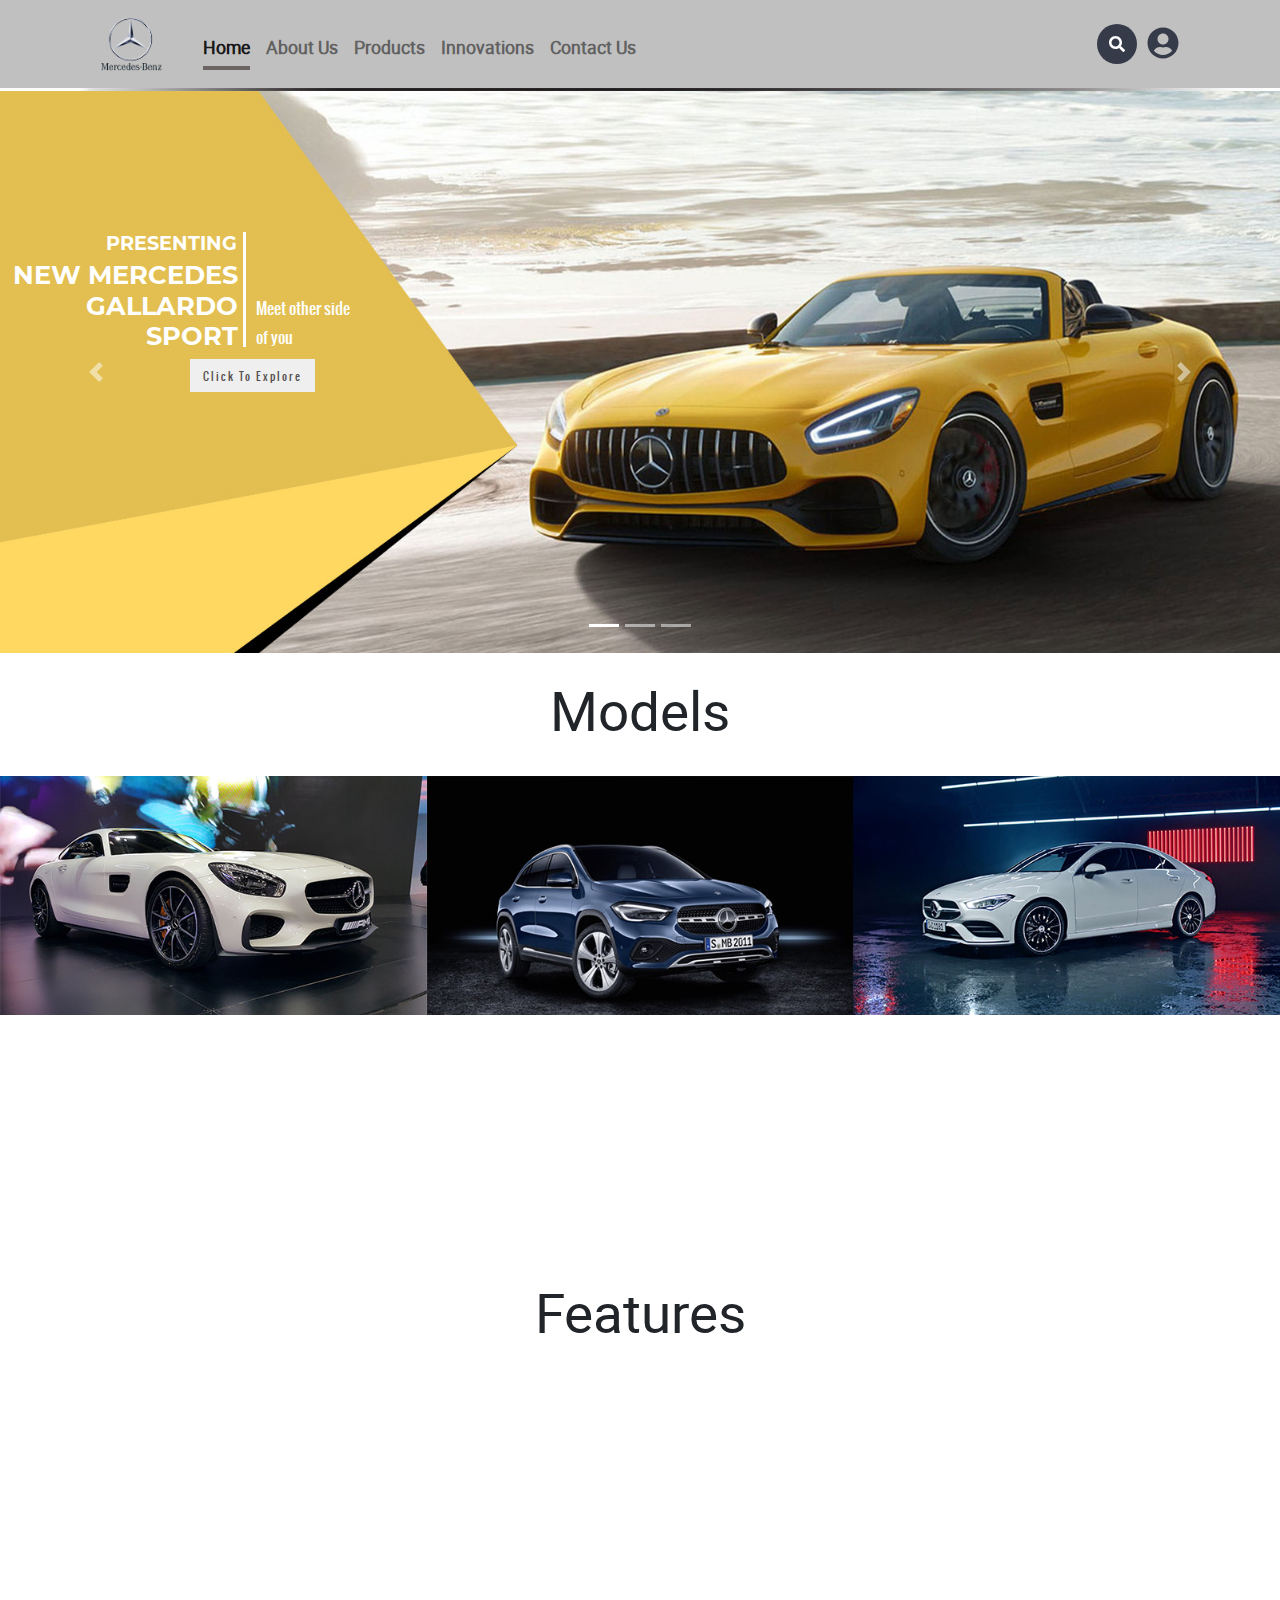
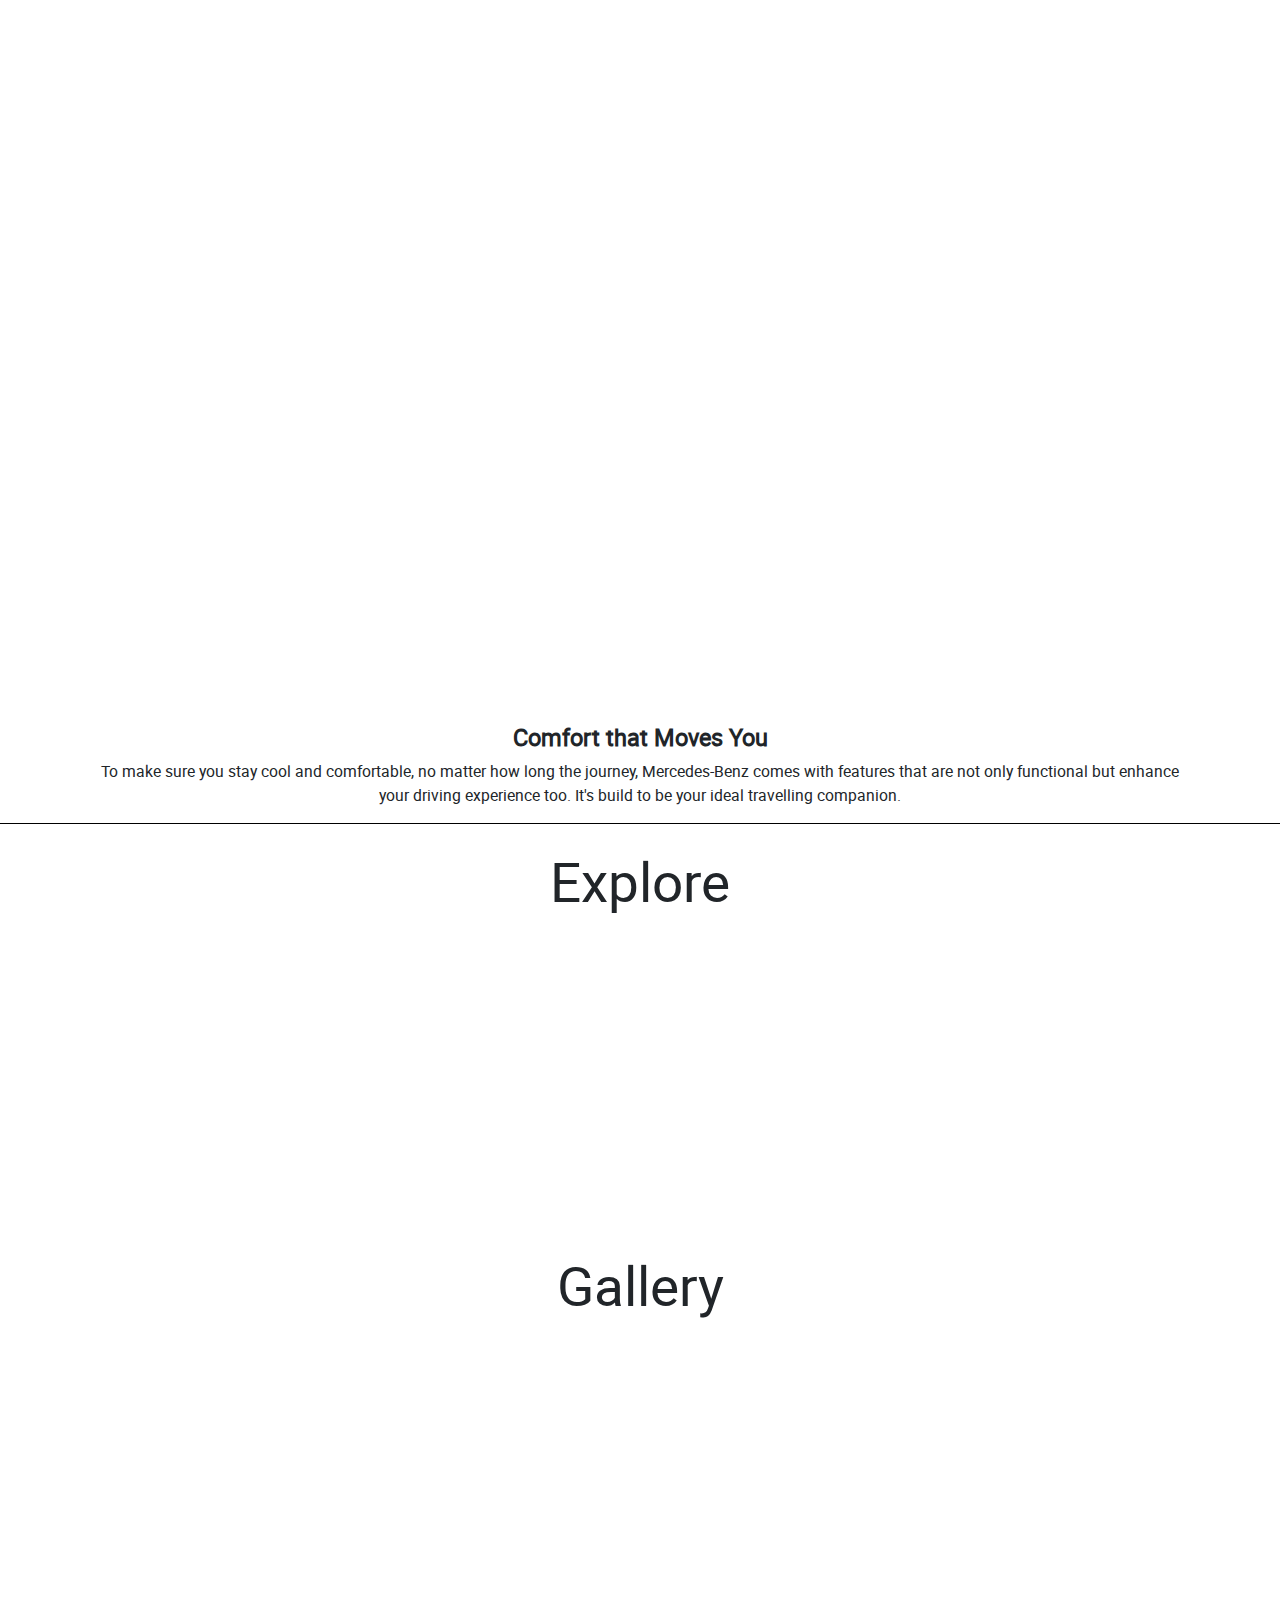
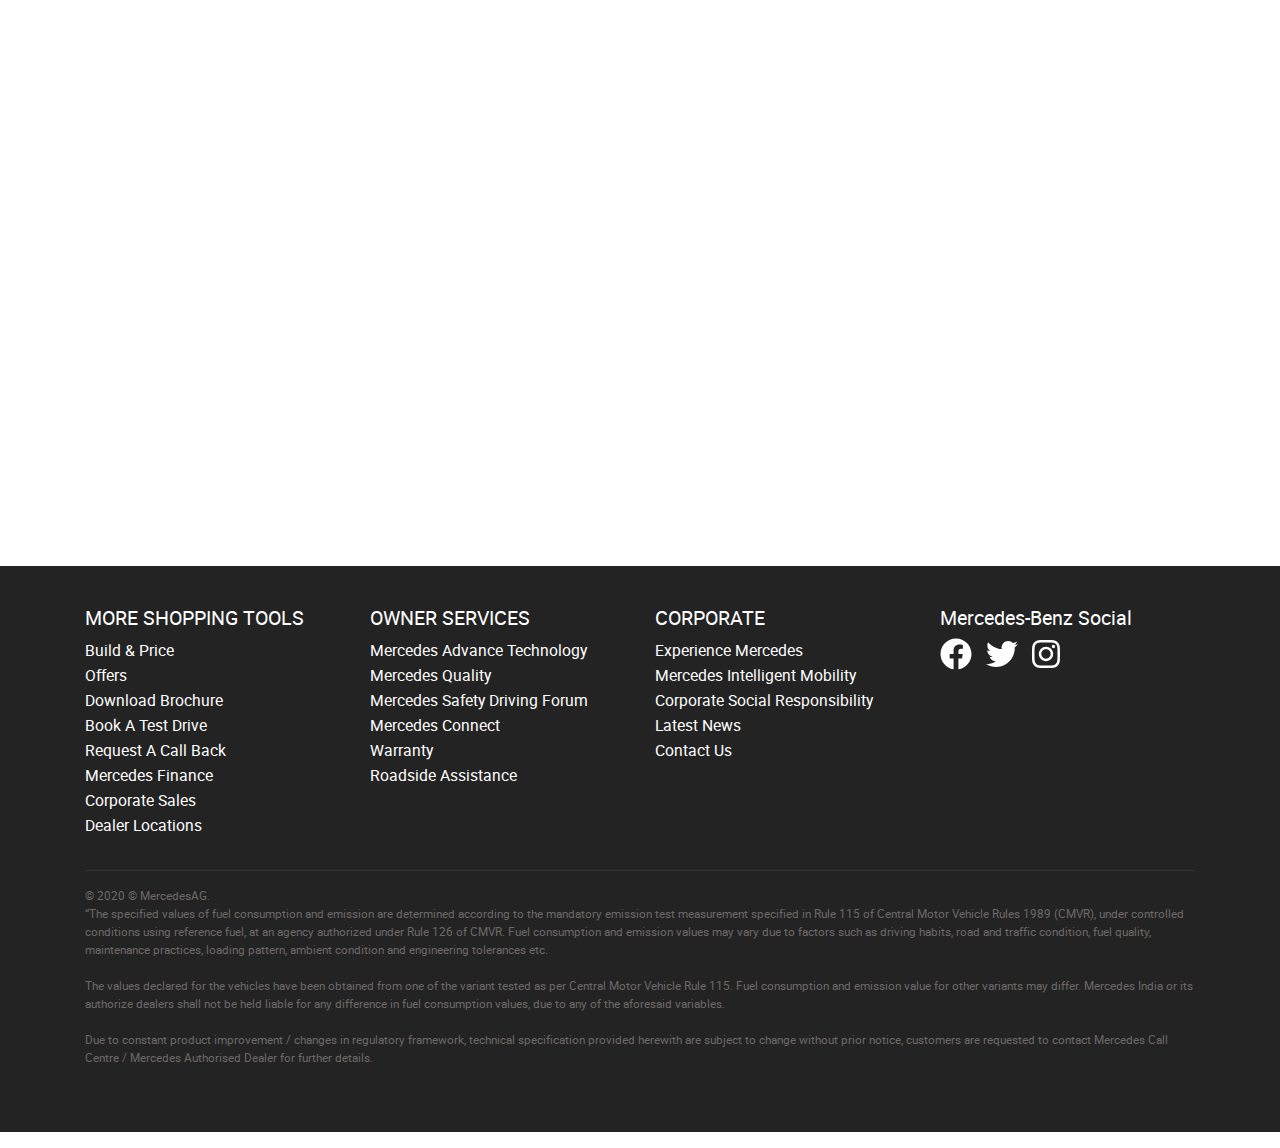
==== index.html @ 30803aa1 "mercedes" ====
<!doctype html>
<html>
<head>
<meta charset="utf-8">
<link href="images/logo.png" rel="icon">
<title>Mercedes</title>

<link rel="stylesheet" href="css/all.css" type="text/css">
<link rel="stylesheet" href="css/bootstrap.css" type="text/css">
<link rel="stylesheet" href="css/animate.css" type="text/css">
<link rel="stylesheet" href="css/all.css" type="text/css">
<link rel="stylesheet" href="css/font-awesome.css" type="text/css">
<link rel="stylesheet" href="css/magnific-popup.min.css" type="text/css">
<link rel="stylesheet" href="css/style.css" type="text/css">

</head>

<body>
	<!--navbar-->
<div class="container-fluid bg1">
<div class="container">
<nav class="navbar navbar-expand-lg navbar-light">
  <a class="navbar-brand pr-4" href="#">
 	 <img src="images/logo.png" alt="m" class="lg">
  </a>
  <button class="navbar-toggler" type="button" data-toggle="collapse" data-target="#navbarSupportedContent" aria-controls="navbarSupportedContent" aria-expanded="false" aria-label="Toggle navigation">
    <span class="navbar-toggler-icon"></span>
  </button>

  <div class="collapse navbar-collapse" id="navbarSupportedContent">
    <ul class="navbar-nav mr-auto mt-2 mt-lg-0">
      <li class="pr-3 active"> 
       <a class="nav-link" href="index.html">Home </a> 
      </li>
      <li class="pr-3 nav-item"> 
       <a class="nav-link" href="about us.html">About Us</a> 
      </li>
      <li class="pr-3 nav-item">
       <a class="nav-link" href="product.html">Products</a> 
      </li>
      <li class="pr-3 nav-item">
       <a class="nav-link" href="innovation.html">
       Innovations</a>
      </li>
      
      <li class="nav-item">
       <a class="nav-link" href="Contact.html">Contact Us </a> 
       </li>
    </ul>
    <form class="form-inline my-2 my-lg-0 d-flex justify-content-between flex-nowrap">
      <div class="searchbar">
          <input class="search_input" type="text" name="" placeholder="Search...">
          <a href="#" class="search_icon"><i class="fa fa-search"></i></a>
        </div>
		<div><a href=""><span style="color:#353b48"> <i class="fas fa-2x fa-user-circle "></i></span></a></div>
    </form>
  </div>
</nav>	
</div>
	</div>
  <!--navbar//-->
  
  <div class="container-fluid">
      <div class="row"> 
          <div class="col-12 lh">
          <img src="images/navline.jpg" alt="n" class="img-fluid" >
          </div>
    </div>
  </div>
      

<!--caraosal-->

<div id="carouselExampleIndicators" class="carousel slide" data-ride="carousel">
  <ol class="carousel-indicators">
    <li data-target="#carouselExampleIndicators" data-slide-to="0" class="active"></li>
    <li data-target="#carouselExampleIndicators" data-slide-to="1"></li>
    <li data-target="#carouselExampleIndicators" data-slide-to="2"></li>
  </ol>
  <div class="carousel-inner">
    <div class="carousel-item active">
      <img class="d-block w-100" src="images/banner1.jpg" alt="First slide">
      <h1 class="text-right banner-h1 Montserat-b wow fadeInLeft">NEW MERCEDES<br>GALLARDO<br>SPORT</h1>
      <h2 class="text-right banner-h2 Montserat-b  wow fadeInLeft">PRESENTING</h2>
      <p class="banner-p oswald wow fadeInRight">Meet other side<br>of you</p>
      <div class="lh1"></div>
      <button type="button" class="btn color-#fff banner-btn oswald">Click To Explore</button>
    </div>
    <div class="carousel-item">
      <img class="d-block w-100" src="images/banner2.jpg" alt="Second slide">
      <div class="lw1 wow fadeInLeft"></div>
      <h1 class="banner2-h1 roboto wow fadeInLeft">SHOP ONLINE, TAKE DELIVERY AT HOME<br>FROM A PARTICIPATING DEALER</h1>
      <button type="button" class="btn color-#fff banner-btn2 oswald">START SHOPPING PROCESS</button>
    </div>
    <div class="carousel-item">
      <img class="d-block w-100" src="images/banner3.jpg" alt="Third slide">
      <div class="banner4 wow fadeInLeftBig"></div>
      <div class="banner3 wow fadeInLeftBig">
      <h2 class="banner3-h2 roboto-b">FRO THE VERY VERY</h2>
      <h1 class="banner3-h1 oswald">DEMANDING</h1>
      </div>
      <button type="button" class="btn color-#fff banner-btn3 oswald">BOOK NOW</button>
    </div>
  </div>
  <a class="carousel-control-prev" href="#carouselExampleIndicators" role="button" data-slide="prev">
    <span class="carousel-control-prev-icon" aria-hidden="true"></span>
    <span class="sr-only">Previous</span>
  </a>
  <a class="carousel-control-next" href="#carouselExampleIndicators" role="button" data-slide="next">
    <span class="carousel-control-next-icon" aria-hidden="true"></span>
    <span class="sr-only">Next</span>
  </a>
</div>

<!--caraosal//-->
	
	
	<!--models-->

	<div class="container-fluid">
		<div class="col-12 text-center">
        	<h1 class="display-4 py-4">Models</h1>
        </div>
		<div class="row coffee">
			<div class="col-4 p-0 wow zoomIn">
			 <div class="hovereffect">
				<img src="images/car1.jpg" alt="" class="img-fluid">
				<div class="overlay">
				   <h3 class="model">Mercedes-Benz Coupe</h3>
				   <a class="info" href="#">Book for Test Drive</a>
				</div>
			 </div>
			</div>

			<div class="col-4 p-0 wow zoomIn">
			 <div class="hovereffect">
				<img src="images/car2.jpg" alt="" class="img-fluid">
				<div class="overlay">
				   <h3 class="model">Mercedes-Benz GLA</h3>
				   <a class="info" href="#">Book for Test Drive</a>
				</div>
			 </div>
			</div>

			<div class="col-4 p-0 wow zoomIn">
			 <div class="hovereffect">
				<img src="images/car3.jpg" alt="" class="img-fluid">
				<div class="overlay">
				   <h3 class="model">Mercedes-Benz CLA</h3>
				   <a class="info" href="#">Book for Test Drive</a>
				</div>
			 </div>
			</div>
		</div>
			
		<div class="row coffee">
			<div class="col-4 p-0 wow zoomIn">
			 <div class="hovereffect">
				<img src="images/car4.jpg" alt="" class="img-fluid">
				<div class="overlay">
				   <h3 class="model">cMercedes-Benz Sedan</h3>
				   <a class="info" href="#">Book for Test Drive</a>
				</div>
			 </div>
			</div>

			<div class="col-4 p-0 wow zoomIn">
			 <div class="hovereffect">
				<img src="images/car5.jpg" alt="" class="img-fluid">
				<div class="overlay">
				   <h3 class="model">Mercedes-Benz CLA 45</h3>
				   <a class="info" href="#">Book for Test Drive</a>
				</div>
			 </div>
			</div>

			<div class="col-4 p-0 wow zoomIn">
			 <div class="hovereffect">
				<img src="images/car6.jpg" alt="" class="img-fluid">
				<div class="overlay">
				   <h3 class="model">Mercedes-Benz AMG A35</h3>
				   <a class="info" href="#">Book for Test Drive</a>
				</div>
			 </div>
			</div>
		</div>
	</div>

<!--models//-->


<!--features-->
	<div class="container">
		<div class="row">
		<div class="col-12 text-center">
          <h1 class="display-4 py-4">Features</h1>
        </div>
		<div class="col-6 wow fadeInLeft">
            <img src="images/f2.jpg" alt="f1" class="img-fluid"> 
            <h4 class="f1">Connected SUV</h4>
            <p>Experience the next level of technology 
            with Mercedes-Benz. The AVNT screen acts as
             an interface between you and Blue Link.</p>
         </div>
         
			<div class="col-6 wow fadeInRight">
                <img src="images/f1.jpg" alt="s" class="img-fluid">
                <h4 class="f1">Advanced Performance</h4>
                <p>Mercedes-Benz is made to outperform 
                your expectation with a range of engine 
                options that redefine power.</p>
            </div>
		
		</div>
	</div>

<!--features//-->


<!--jumbotron-->
    <div class="inner-banner"></div>
	<div class="container">
    	<div class="row">
        	<div class="col-12">
            	<h4 class="f1 text-center">Comfort that Moves You</h4>
                <p class="text-center">To make sure you stay cool
                 and comfortable, no matter how long the journey,
                  Mercedes-Benz comes with features that are not 
                  only functional but enhance your driving
                   experience too. It's build to be your ideal 
                   travelling companion.
               </p>
            </div>
        </div>
    </div>


<hr  class="m-0" color="black">
<!--jumbotron//-->



<!--explore-->

  <div class="container">
     <div class="row">
		<div class="col-12 text-center">
         <h1 class="display-4 py-4 m-0">Explore</h1>
        </div>
	</div>
	<div class="row">
		<div class="col-4 text-center wow fadeInLeft">
            <img src="images/exp1.jpg" alt="e" class="img-fluid"> 
            <div class="button-7">
    			<div class="eff-7"></div>
    			<a href="#">Test Drive</a>
  			</div> 
        </div>
		<div class="col-4 text-center wow fadeInUp">
            <img src="images/exp2.jpg" alt="e" class="img-fluid">
            <div class="button-7">
    			<div class="eff-7"></div>
    			<a href="#">Dealer</a>
  			</div> 
        </div>
		<div class="col-4 text-center wow fadeInRight">
            <img src="images/exp3.jpg" alt="e" class="img-fluid">
            <div class="button-7">
    			<div class="eff-7"></div>
    			<a href="#">Contact Us</a>
  			</div> 
        </div>
	</div>
	
	</div>
	
<!--explore//-->

<!--gallery//-->

<section class="container">
	     <div class="row">
		<div class="col-12 text-center">
         <h1 class="display-4 py-4 m-0">Gallery</h1>
        </div>
	</div>
	
	<div class="row gallery">
		<div class="col-lg-4 col-md-4 col-xs-6 thumb wow bounceIn">
			<a href="https://picsum.photos/940/650?random=1">
				<figure><img class="img-fluid" src="images/gallery/1.jpg" alt="Random Image"></figure>
			</a>
		</div>

		<div class="col-lg-4 col-md-4 col-xs-6 thumb wow bounceIn">
			<a href="https://picsum.photos/940/650?random=2">
				<figure><img class="img-fluid" src="images/gallery/2.jpg" alt="Random Image"></figure>
			</a>
		</div>

		<div class="col-lg-4 col-md-4 col-xs-6 thumb wow bounceIn">
			<a href="https://picsum.photos/940/650?random=3">
				<figure><img class="img-fluid" src="images/gallery/3.jpg" alt="Random Image"></figure>
			</a>
		</div>

		<div class="col-lg-4 col-md-4 col-xs-6 thumb wow bounceIn">
			<a href="https://picsum.photos/940/650?random=4">
				<figure><img class="img-fluid" src="images/gallery/4.jpg" alt="Random Image"></figure>
			</a>
		</div>

		<div class="col-lg-4 col-md-4 col-xs-6 thumb wow bounceIn">
			<a href="https://picsum.photos/940/650?random=5">
				<figure><img class="img-fluid" src="images/gallery/5.jpg" alt="Random Image"></figure>
			</a>
		</div>

		<div class="col-lg-4 col-md-4 col-xs-6 thumb wow bounceIn">
			<a href="https://picsum.photos/940/650?random=6">
				<figure><img class="img-fluid" src="images/gallery/6.jpg" alt="Random Image"></figure>
			</a>
		</div>

		<div class="col-lg-4 col-md-4 col-xs-6 thumb wow bounceIn">
			<a href="https://picsum.photos/940/650?random=6">
				<figure><img class="img-fluid" src="images/gallery/7.jpg" alt="Random Image"></figure>
			</a>
		</div>

		<div class="col-lg-4 col-md-4 col-xs-6 thumb wow bounceIn">
			<a href="https://picsum.photos/940/650?random=7">
				<figure><img class="img-fluid" src="images/gallery/8.jpg" alt="Random Image"></figure>
			</a>
		</div>
		
				<div class="col-lg-4 col-md-4 col-xs-6 thumb wow bounceIn">
			<a href="https://picsum.photos/940/650?random=7">
				<figure><img class="img-fluid" src="images/gallery/9.jpg" alt="Random Image"></figure>
			</a>
		</div>
		



	</div>
</section>

<!--gallery//-->

<!--footer-->

	<div class="footer">
		<div class="container">
			<div class="row ftr">
				<div class="col-lg-3 col-md-12 text-center text-lg-left"><h5>MORE SHOPPING TOOLS</h5>
					<ul class="ulm">
						<li class="lia"><a href="">Build & Price</a></li>
						<li class="lia"><a href="">Offers</a></li>
						<li class="lia"><a href="">Download Brochure</a></li>
						<li class="lia"><a href="">Book A Test Drive</a></li>
						<li class="lia"><a href="">Request A Call Back</a></li>
						<li class="lia"><a href="">Mercedes Finance</a></li>
						<li class="lia"><a href="">Corporate Sales</a></li>
						<li class="lia"><a href="">Dealer Locations</a></li>
					</ul>
				</div>
				<div class="col-lg-3  col-md-12 text-center text-lg-left"><h5>OWNER SERVICES</h5>
					<ul class="ulm">
						<li class="lia">
                        <a href="">Mercedes Advance Technology</a></li>
						<li class="lia">
                        <a href="">Mercedes Quality</a></li>
						<li class="lia">
                        <a href="">Mercedes Safety Driving Forum</a></li>
						<li class="lia">
                        <a href="">Mercedes Connect</a></li>
						<li class="lia">
                        <a href="">Warranty</a></li>
						<li class="lia">
                        <a href="">Roadside Assistance</a></li>
					</ul>
				</div>
				<div class="col-lg-3 col-md-12 text-center text-lg-left">
                <h5>CORPORATE</h5>
					<ul class="ulm">
						<li class="lia">
                        <a href="">Experience Mercedes</a></li>
						<li class="lia">
                        <a href="">Mercedes Intelligent Mobility</a></li>
						<li class="lia">
                        <a href="">Corporate Social Responsibility</a></li>
						<li class="lia">
                        <a href="">Latest News</a></li>
						<li class="lia"><a href="">Contact Us</a></li>
					</ul>
				</div>
                
				<div class="col-lg-3 col-md-12 sc text-center text-lg-left">
                <h5 class="wobble-vertical">Mercedes-Benz Social</h5>
					<a href="" class="sc1">
                     <i class="fab fa-facebook fa-2x" aria-hidden="true"></i>
                    </a>
                 	<a href="" class="sc2">
                       <i class="fab fa-twitter fa-2x" aria-hidden="true"></i>
                    </a>
                 	<a href="" class="sc3">
                    <i class="fab fa-instagram fa-2x" aria-hidden="true"></i>
                    </a>
                </div>
			
			</div>
            
            <hr class="hl">
            
            <p class="pf">© 2020 © MercedesAG.<br>

                “The specified values of fuel consumption and 
                emission are determined according to the mandatory 
                emission test measurement specified in Rule 115
                 of Central Motor Vehicle Rules 1989 (CMVR), under 
                 controlled conditions using reference fuel, at 
                 an agency authorized under Rule 126 of CMVR. 
                 Fuel consumption and emission values may vary 
                 due to factors such as driving habits, road 
                 and traffic condition, fuel quality, maintenance
                  practices, loading pattern, ambient condition
                   and engineering tolerances etc.<br><br>

            The values declared for the vehicles have been 
            obtained from one of the variant tested as per
            Central Motor Vehicle Rule 115. Fuel consumption
            and emission value for other variants may differ.
             Mercedes India or its authorize dealers shall
            not be held liable for any difference in 
            fuel consumption values, due to any of the
             aforesaid variables.<br><br>

            Due to constant product improvement / changes
             in regulatory framework, technical specification 
             provided herewith are subject to change without
              prior notice, customers are requested to contact
               Mercedes Call Centre / Mercedes Authorised 
               Dealer for further details.</p>
		</div>
	</div>
	
	
	<!--footer//-->



<!--script-->

<script src="js/wow.min.js"></script>
              <script>
              new WOW().init();
              </script>
              
<script src="js/custom.js" type="text/javascript"></script>
<script src="js/jquery.min.js" type="text/javascript"></script>
<script src="js/jquery.magnific-popup.min.js" type="text/javascript"></script>
<script src="js/jquery-3.2.1.slim.min.js" type="text/javascript"></script>
<script src="js/popper.min.js" type="text/javascript"></script>
<script src="js/bootstrap.min.js" type="text/javascript"></script>
<script src="js/wow.js" type="text/javascript"></script>
<script src="js/all.js"></script>
<script src="js/jquery.magnific-popup.min.js"></script>
<script  src="js/script.js"></script>
</body>
</html>
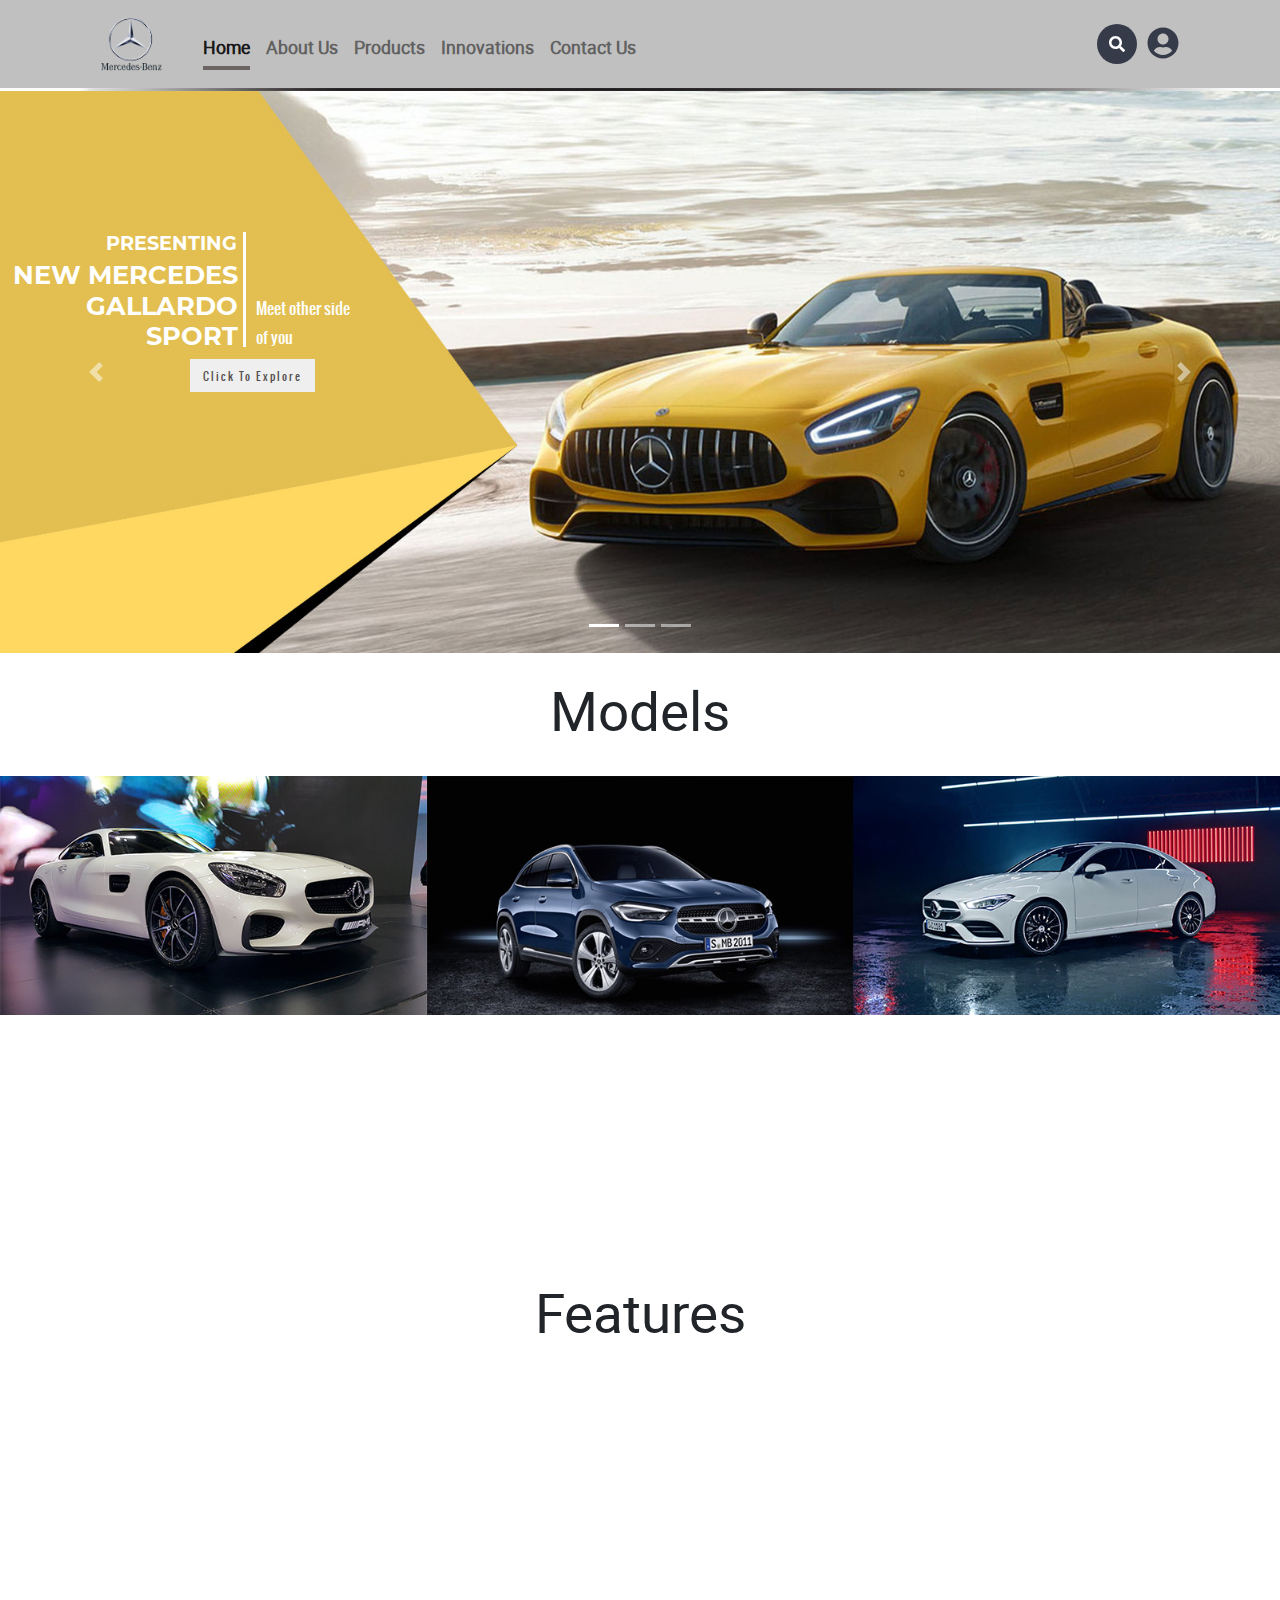
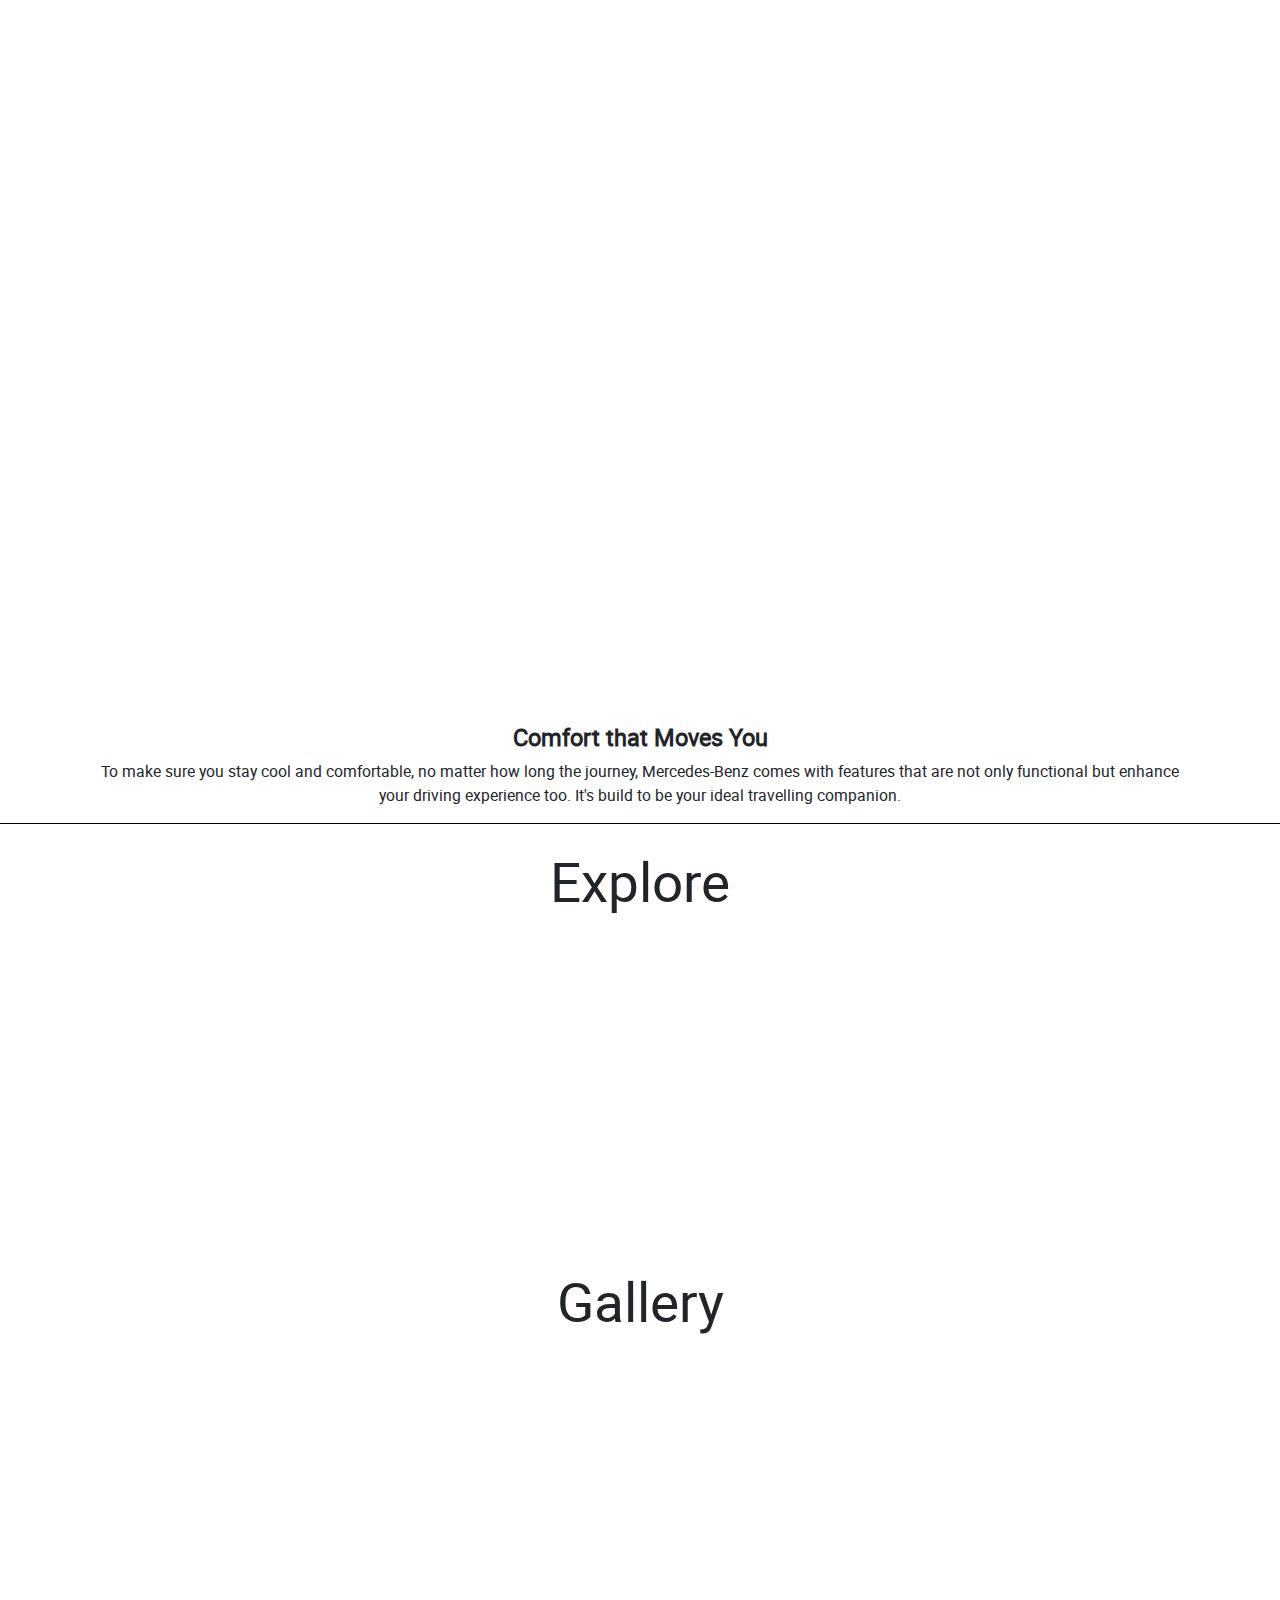
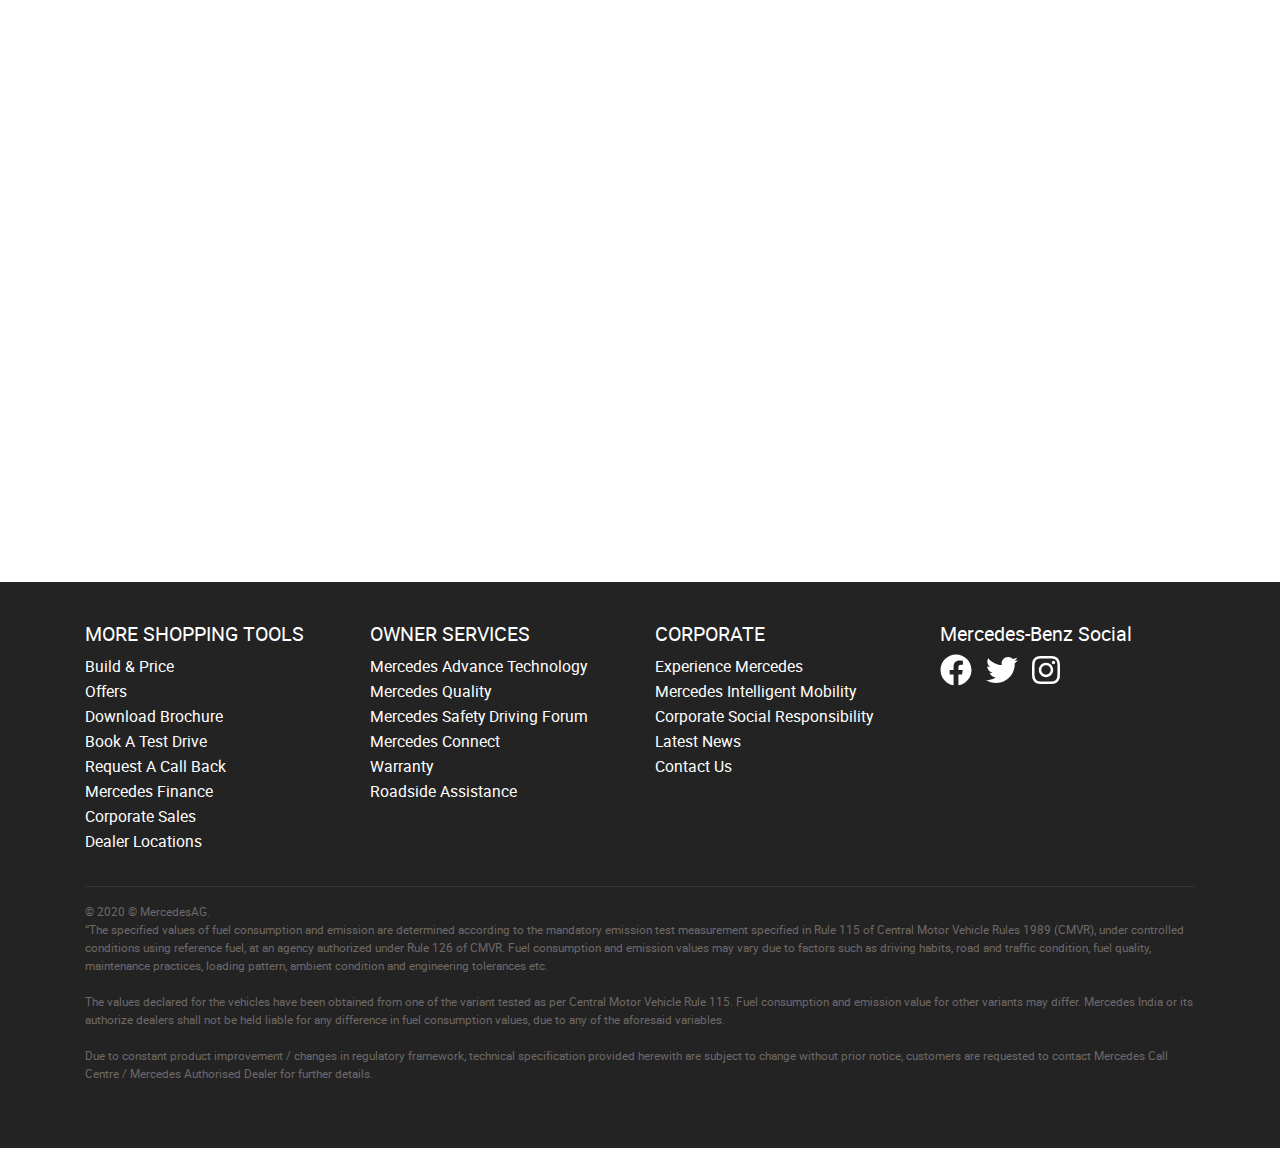
==== commit d34ba5ae: "Add files via upload" ====
--- a/index.html
+++ b/index.html
@@ -1,471 +1,472 @@
-<!doctype html>
-<html>
-<head>
-<meta charset="utf-8">
-<link href="images/logo.png" rel="icon">
-<title>Mercedes</title>
-
-<link rel="stylesheet" href="css/all.css" type="text/css">
-<link rel="stylesheet" href="css/bootstrap.css" type="text/css">
-<link rel="stylesheet" href="css/animate.css" type="text/css">
-<link rel="stylesheet" href="css/all.css" type="text/css">
-<link rel="stylesheet" href="css/font-awesome.css" type="text/css">
-<link rel="stylesheet" href="css/magnific-popup.min.css" type="text/css">
-<link rel="stylesheet" href="css/style.css" type="text/css">
-
-</head>
-
-<body>
-	<!--navbar-->
-<div class="container-fluid bg1">
-<div class="container">
-<nav class="navbar navbar-expand-lg navbar-light">
-  <a class="navbar-brand pr-4" href="#">
- 	 <img src="images/logo.png" alt="m" class="lg">
-  </a>
-  <button class="navbar-toggler" type="button" data-toggle="collapse" data-target="#navbarSupportedContent" aria-controls="navbarSupportedContent" aria-expanded="false" aria-label="Toggle navigation">
-    <span class="navbar-toggler-icon"></span>
-  </button>
-
-  <div class="collapse navbar-collapse" id="navbarSupportedContent">
-    <ul class="navbar-nav mr-auto mt-2 mt-lg-0">
-      <li class="pr-3 active"> 
-       <a class="nav-link" href="index.html">Home </a> 
-      </li>
-      <li class="pr-3 nav-item"> 
-       <a class="nav-link" href="about us.html">About Us</a> 
-      </li>
-      <li class="pr-3 nav-item">
-       <a class="nav-link" href="product.html">Products</a> 
-      </li>
-      <li class="pr-3 nav-item">
-       <a class="nav-link" href="innovation.html">
-       Innovations</a>
-      </li>
-      
-      <li class="nav-item">
-       <a class="nav-link" href="Contact.html">Contact Us </a> 
-       </li>
-    </ul>
-    <form class="form-inline my-2 my-lg-0 d-flex justify-content-between flex-nowrap">
-      <div class="searchbar">
-          <input class="search_input" type="text" name="" placeholder="Search...">
-          <a href="#" class="search_icon"><i class="fa fa-search"></i></a>
-        </div>
-		<div><a href=""><span style="color:#353b48"> <i class="fas fa-2x fa-user-circle "></i></span></a></div>
-    </form>
-  </div>
-</nav>	
-</div>
-	</div>
-  <!--navbar//-->
-  
-  <div class="container-fluid">
-      <div class="row"> 
-          <div class="col-12 lh">
-          <img src="images/navline.jpg" alt="n" class="img-fluid" >
-          </div>
-    </div>
-  </div>
-      
-
-<!--caraosal-->
-
-<div id="carouselExampleIndicators" class="carousel slide" data-ride="carousel">
-  <ol class="carousel-indicators">
-    <li data-target="#carouselExampleIndicators" data-slide-to="0" class="active"></li>
-    <li data-target="#carouselExampleIndicators" data-slide-to="1"></li>
-    <li data-target="#carouselExampleIndicators" data-slide-to="2"></li>
-  </ol>
-  <div class="carousel-inner">
-    <div class="carousel-item active">
-      <img class="d-block w-100" src="images/banner1.jpg" alt="First slide">
-      <h1 class="text-right banner-h1 Montserat-b wow fadeInLeft">NEW MERCEDES<br>GALLARDO<br>SPORT</h1>
-      <h2 class="text-right banner-h2 Montserat-b  wow fadeInLeft">PRESENTING</h2>
-      <p class="banner-p oswald wow fadeInRight">Meet other side<br>of you</p>
-      <div class="lh1"></div>
-      <button type="button" class="btn color-#fff banner-btn oswald">Click To Explore</button>
-    </div>
-    <div class="carousel-item">
-      <img class="d-block w-100" src="images/banner2.jpg" alt="Second slide">
-      <div class="lw1 wow fadeInLeft"></div>
-      <h1 class="banner2-h1 roboto wow fadeInLeft">SHOP ONLINE, TAKE DELIVERY AT HOME<br>FROM A PARTICIPATING DEALER</h1>
-      <button type="button" class="btn color-#fff banner-btn2 oswald">START SHOPPING PROCESS</button>
-    </div>
-    <div class="carousel-item">
-      <img class="d-block w-100" src="images/banner3.jpg" alt="Third slide">
-      <div class="banner4 wow fadeInLeftBig"></div>
-      <div class="banner3 wow fadeInLeftBig">
-      <h2 class="banner3-h2 roboto-b">FRO THE VERY VERY</h2>
-      <h1 class="banner3-h1 oswald">DEMANDING</h1>
-      </div>
-      <button type="button" class="btn color-#fff banner-btn3 oswald">BOOK NOW</button>
-    </div>
-  </div>
-  <a class="carousel-control-prev" href="#carouselExampleIndicators" role="button" data-slide="prev">
-    <span class="carousel-control-prev-icon" aria-hidden="true"></span>
-    <span class="sr-only">Previous</span>
-  </a>
-  <a class="carousel-control-next" href="#carouselExampleIndicators" role="button" data-slide="next">
-    <span class="carousel-control-next-icon" aria-hidden="true"></span>
-    <span class="sr-only">Next</span>
-  </a>
-</div>
-
-<!--caraosal//-->
-	
-	
-	<!--models-->
-
-	<div class="container-fluid">
-		<div class="col-12 text-center">
-        	<h1 class="display-4 py-4">Models</h1>
-        </div>
-		<div class="row coffee">
-			<div class="col-4 p-0 wow zoomIn">
-			 <div class="hovereffect">
-				<img src="images/car1.jpg" alt="" class="img-fluid">
-				<div class="overlay">
-				   <h3 class="model">Mercedes-Benz Coupe</h3>
-				   <a class="info" href="#">Book for Test Drive</a>
-				</div>
-			 </div>
-			</div>
-
-			<div class="col-4 p-0 wow zoomIn">
-			 <div class="hovereffect">
-				<img src="images/car2.jpg" alt="" class="img-fluid">
-				<div class="overlay">
-				   <h3 class="model">Mercedes-Benz GLA</h3>
-				   <a class="info" href="#">Book for Test Drive</a>
-				</div>
-			 </div>
-			</div>
-
-			<div class="col-4 p-0 wow zoomIn">
-			 <div class="hovereffect">
-				<img src="images/car3.jpg" alt="" class="img-fluid">
-				<div class="overlay">
-				   <h3 class="model">Mercedes-Benz CLA</h3>
-				   <a class="info" href="#">Book for Test Drive</a>
-				</div>
-			 </div>
-			</div>
-		</div>
-			
-		<div class="row coffee">
-			<div class="col-4 p-0 wow zoomIn">
-			 <div class="hovereffect">
-				<img src="images/car4.jpg" alt="" class="img-fluid">
-				<div class="overlay">
-				   <h3 class="model">cMercedes-Benz Sedan</h3>
-				   <a class="info" href="#">Book for Test Drive</a>
-				</div>
-			 </div>
-			</div>
-
-			<div class="col-4 p-0 wow zoomIn">
-			 <div class="hovereffect">
-				<img src="images/car5.jpg" alt="" class="img-fluid">
-				<div class="overlay">
-				   <h3 class="model">Mercedes-Benz CLA 45</h3>
-				   <a class="info" href="#">Book for Test Drive</a>
-				</div>
-			 </div>
-			</div>
-
-			<div class="col-4 p-0 wow zoomIn">
-			 <div class="hovereffect">
-				<img src="images/car6.jpg" alt="" class="img-fluid">
-				<div class="overlay">
-				   <h3 class="model">Mercedes-Benz AMG A35</h3>
-				   <a class="info" href="#">Book for Test Drive</a>
-				</div>
-			 </div>
-			</div>
-		</div>
-	</div>
-
-<!--models//-->
-
-
-<!--features-->
-	<div class="container">
-		<div class="row">
-		<div class="col-12 text-center">
-          <h1 class="display-4 py-4">Features</h1>
-        </div>
-		<div class="col-6 wow fadeInLeft">
-            <img src="images/f2.jpg" alt="f1" class="img-fluid"> 
-            <h4 class="f1">Connected SUV</h4>
-            <p>Experience the next level of technology 
-            with Mercedes-Benz. The AVNT screen acts as
-             an interface between you and Blue Link.</p>
-         </div>
-         
-			<div class="col-6 wow fadeInRight">
-                <img src="images/f1.jpg" alt="s" class="img-fluid">
-                <h4 class="f1">Advanced Performance</h4>
-                <p>Mercedes-Benz is made to outperform 
-                your expectation with a range of engine 
-                options that redefine power.</p>
-            </div>
-		
-		</div>
-	</div>
-
-<!--features//-->
-
-
-<!--jumbotron-->
-    <div class="inner-banner"></div>
-	<div class="container">
-    	<div class="row">
-        	<div class="col-12">
-            	<h4 class="f1 text-center">Comfort that Moves You</h4>
-                <p class="text-center">To make sure you stay cool
-                 and comfortable, no matter how long the journey,
-                  Mercedes-Benz comes with features that are not 
-                  only functional but enhance your driving
-                   experience too. It's build to be your ideal 
-                   travelling companion.
-               </p>
-            </div>
-        </div>
-    </div>
-
-
-<hr  class="m-0" color="black">
-<!--jumbotron//-->
-
-
-
-<!--explore-->
-
-  <div class="container">
-     <div class="row">
-		<div class="col-12 text-center">
-         <h1 class="display-4 py-4 m-0">Explore</h1>
-        </div>
-	</div>
-	<div class="row">
-		<div class="col-4 text-center wow fadeInLeft">
-            <img src="images/exp1.jpg" alt="e" class="img-fluid"> 
-            <div class="button-7">
-    			<div class="eff-7"></div>
-    			<a href="#">Test Drive</a>
-  			</div> 
-        </div>
-		<div class="col-4 text-center wow fadeInUp">
-            <img src="images/exp2.jpg" alt="e" class="img-fluid">
-            <div class="button-7">
-    			<div class="eff-7"></div>
-    			<a href="#">Dealer</a>
-  			</div> 
-        </div>
-		<div class="col-4 text-center wow fadeInRight">
-            <img src="images/exp3.jpg" alt="e" class="img-fluid">
-            <div class="button-7">
-    			<div class="eff-7"></div>
-    			<a href="#">Contact Us</a>
-  			</div> 
-        </div>
-	</div>
-	
-	</div>
-	
-<!--explore//-->
-
-<!--gallery//-->
-
-<section class="container">
-	     <div class="row">
-		<div class="col-12 text-center">
-         <h1 class="display-4 py-4 m-0">Gallery</h1>
-        </div>
-	</div>
-	
-	<div class="row gallery">
-		<div class="col-lg-4 col-md-4 col-xs-6 thumb wow bounceIn">
-			<a href="https://picsum.photos/940/650?random=1">
-				<figure><img class="img-fluid" src="images/gallery/1.jpg" alt="Random Image"></figure>
-			</a>
-		</div>
-
-		<div class="col-lg-4 col-md-4 col-xs-6 thumb wow bounceIn">
-			<a href="https://picsum.photos/940/650?random=2">
-				<figure><img class="img-fluid" src="images/gallery/2.jpg" alt="Random Image"></figure>
-			</a>
-		</div>
-
-		<div class="col-lg-4 col-md-4 col-xs-6 thumb wow bounceIn">
-			<a href="https://picsum.photos/940/650?random=3">
-				<figure><img class="img-fluid" src="images/gallery/3.jpg" alt="Random Image"></figure>
-			</a>
-		</div>
-
-		<div class="col-lg-4 col-md-4 col-xs-6 thumb wow bounceIn">
-			<a href="https://picsum.photos/940/650?random=4">
-				<figure><img class="img-fluid" src="images/gallery/4.jpg" alt="Random Image"></figure>
-			</a>
-		</div>
-
-		<div class="col-lg-4 col-md-4 col-xs-6 thumb wow bounceIn">
-			<a href="https://picsum.photos/940/650?random=5">
-				<figure><img class="img-fluid" src="images/gallery/5.jpg" alt="Random Image"></figure>
-			</a>
-		</div>
-
-		<div class="col-lg-4 col-md-4 col-xs-6 thumb wow bounceIn">
-			<a href="https://picsum.photos/940/650?random=6">
-				<figure><img class="img-fluid" src="images/gallery/6.jpg" alt="Random Image"></figure>
-			</a>
-		</div>
-
-		<div class="col-lg-4 col-md-4 col-xs-6 thumb wow bounceIn">
-			<a href="https://picsum.photos/940/650?random=6">
-				<figure><img class="img-fluid" src="images/gallery/7.jpg" alt="Random Image"></figure>
-			</a>
-		</div>
-
-		<div class="col-lg-4 col-md-4 col-xs-6 thumb wow bounceIn">
-			<a href="https://picsum.photos/940/650?random=7">
-				<figure><img class="img-fluid" src="images/gallery/8.jpg" alt="Random Image"></figure>
-			</a>
-		</div>
-		
-				<div class="col-lg-4 col-md-4 col-xs-6 thumb wow bounceIn">
-			<a href="https://picsum.photos/940/650?random=7">
-				<figure><img class="img-fluid" src="images/gallery/9.jpg" alt="Random Image"></figure>
-			</a>
-		</div>
-		
-
-
-
-	</div>
-</section>
-
-<!--gallery//-->
-
-<!--footer-->
-
-	<div class="footer">
-		<div class="container">
-			<div class="row ftr">
-				<div class="col-lg-3 col-md-12 text-center text-lg-left"><h5>MORE SHOPPING TOOLS</h5>
-					<ul class="ulm">
-						<li class="lia"><a href="">Build & Price</a></li>
-						<li class="lia"><a href="">Offers</a></li>
-						<li class="lia"><a href="">Download Brochure</a></li>
-						<li class="lia"><a href="">Book A Test Drive</a></li>
-						<li class="lia"><a href="">Request A Call Back</a></li>
-						<li class="lia"><a href="">Mercedes Finance</a></li>
-						<li class="lia"><a href="">Corporate Sales</a></li>
-						<li class="lia"><a href="">Dealer Locations</a></li>
-					</ul>
-				</div>
-				<div class="col-lg-3  col-md-12 text-center text-lg-left"><h5>OWNER SERVICES</h5>
-					<ul class="ulm">
-						<li class="lia">
-                        <a href="">Mercedes Advance Technology</a></li>
-						<li class="lia">
-                        <a href="">Mercedes Quality</a></li>
-						<li class="lia">
-                        <a href="">Mercedes Safety Driving Forum</a></li>
-						<li class="lia">
-                        <a href="">Mercedes Connect</a></li>
-						<li class="lia">
-                        <a href="">Warranty</a></li>
-						<li class="lia">
-                        <a href="">Roadside Assistance</a></li>
-					</ul>
-				</div>
-				<div class="col-lg-3 col-md-12 text-center text-lg-left">
-                <h5>CORPORATE</h5>
-					<ul class="ulm">
-						<li class="lia">
-                        <a href="">Experience Mercedes</a></li>
-						<li class="lia">
-                        <a href="">Mercedes Intelligent Mobility</a></li>
-						<li class="lia">
-                        <a href="">Corporate Social Responsibility</a></li>
-						<li class="lia">
-                        <a href="">Latest News</a></li>
-						<li class="lia"><a href="">Contact Us</a></li>
-					</ul>
-				</div>
-                
-				<div class="col-lg-3 col-md-12 sc text-center text-lg-left">
-                <h5 class="wobble-vertical">Mercedes-Benz Social</h5>
-					<a href="" class="sc1">
-                     <i class="fab fa-facebook fa-2x" aria-hidden="true"></i>
-                    </a>
-                 	<a href="" class="sc2">
-                       <i class="fab fa-twitter fa-2x" aria-hidden="true"></i>
-                    </a>
-                 	<a href="" class="sc3">
-                    <i class="fab fa-instagram fa-2x" aria-hidden="true"></i>
-                    </a>
-                </div>
-			
-			</div>
-            
-            <hr class="hl">
-            
-            <p class="pf">© 2020 © MercedesAG.<br>
-
-                “The specified values of fuel consumption and 
-                emission are determined according to the mandatory 
-                emission test measurement specified in Rule 115
-                 of Central Motor Vehicle Rules 1989 (CMVR), under 
-                 controlled conditions using reference fuel, at 
-                 an agency authorized under Rule 126 of CMVR. 
-                 Fuel consumption and emission values may vary 
-                 due to factors such as driving habits, road 
-                 and traffic condition, fuel quality, maintenance
-                  practices, loading pattern, ambient condition
-                   and engineering tolerances etc.<br><br>
-
-            The values declared for the vehicles have been 
-            obtained from one of the variant tested as per
-            Central Motor Vehicle Rule 115. Fuel consumption
-            and emission value for other variants may differ.
-             Mercedes India or its authorize dealers shall
-            not be held liable for any difference in 
-            fuel consumption values, due to any of the
-             aforesaid variables.<br><br>
-
-            Due to constant product improvement / changes
-             in regulatory framework, technical specification 
-             provided herewith are subject to change without
-              prior notice, customers are requested to contact
-               Mercedes Call Centre / Mercedes Authorised 
-               Dealer for further details.</p>
-		</div>
-	</div>
-	
-	
-	<!--footer//-->
-
-
-
-<!--script-->
-
-<script src="js/wow.min.js"></script>
-              <script>
-              new WOW().init();
-              </script>
-              
-<script src="js/custom.js" type="text/javascript"></script>
-<script src="js/jquery.min.js" type="text/javascript"></script>
-<script src="js/jquery.magnific-popup.min.js" type="text/javascript"></script>
-<script src="js/jquery-3.2.1.slim.min.js" type="text/javascript"></script>
-<script src="js/popper.min.js" type="text/javascript"></script>
-<script src="js/bootstrap.min.js" type="text/javascript"></script>
-<script src="js/wow.js" type="text/javascript"></script>
-<script src="js/all.js"></script>
-<script src="js/jquery.magnific-popup.min.js"></script>
-<script  src="js/script.js"></script>
-</body>
-</html>
+<!doctype html>
+<html>
+<head>
+<meta charset="utf-8">
+<meta name="viewport" content="width=device-width, initial-scale=1, shrink-to-fit=no">
+<link href="images/logo.png" rel="icon">
+<title>Mercedes</title>
+
+<link rel="stylesheet" href="css/all.css" type="text/css">
+<link rel="stylesheet" href="css/bootstrap.css" type="text/css">
+<link rel="stylesheet" href="css/animate.css" type="text/css">
+<link rel="stylesheet" href="css/all.css" type="text/css">
+<link rel="stylesheet" href="css/font-awesome.css" type="text/css">
+<link rel="stylesheet" href="css/magnific-popup.min.css" type="text/css">
+<link rel="stylesheet" href="css/style.css" type="text/css">
+
+</head>
+
+<body>
+	<!--navbar-->
+<div class="container-fluid bg1">
+<div class="container">
+<nav class="navbar navbar-expand-lg navbar-light">
+  <a class="navbar-brand pr-4" href="#">
+ 	 <img src="images/logo.png" alt="m" class="lg">
+  </a>
+  <button class="navbar-toggler" type="button" data-toggle="collapse" data-target="#navbarSupportedContent" aria-controls="navbarSupportedContent" aria-expanded="false" aria-label="Toggle navigation">
+    <span class="navbar-toggler-icon"></span>
+  </button>
+
+  <div class="collapse navbar-collapse" id="navbarSupportedContent">
+    <ul class="navbar-nav mr-auto mt-2 mt-lg-0">
+      <li class="pr-3 active"> 
+       <a class="nav-link" href="index.html">Home </a> 
+      </li>
+      <li class="pr-3 nav-item"> 
+       <a class="nav-link" href="about us.html">About Us</a> 
+      </li>
+      <li class="pr-3 nav-item">
+       <a class="nav-link" href="product.html">Products</a> 
+      </li>
+      <li class="pr-3 nav-item">
+       <a class="nav-link" href="innovation.html">
+       Innovations</a>
+      </li>
+      
+      <li class="nav-item">
+       <a class="nav-link" href="Contact.html">Contact Us </a> 
+       </li>
+    </ul>
+    <form class="form-inline my-2 my-lg-0 d-flex justify-content-between flex-nowrap">
+      <div class="searchbar">
+          <input class="search_input" type="text" name="" placeholder="Search...">
+          <a href="#" class="search_icon"><i class="fa fa-search"></i></a>
+        </div>
+		<div><a href=""><span style="color:#353b48"> <i class="fas fa-2x fa-user-circle "></i></span></a></div>
+    </form>
+  </div>
+</nav>	
+</div>
+	</div>
+  <!--navbar//-->
+  
+  <div class="container-fluid">
+      <div class="row"> 
+          <div class="col-12 lh">
+          <img src="images/navline.jpg" alt="n" class="img-fluid" >
+          </div>
+    </div>
+  </div>
+      
+
+<!--caraosal-->
+
+<div id="carouselExampleIndicators" class="carousel slide" data-ride="carousel">
+  <ol class="carousel-indicators">
+    <li data-target="#carouselExampleIndicators" data-slide-to="0" class="active"></li>
+    <li data-target="#carouselExampleIndicators" data-slide-to="1"></li>
+    <li data-target="#carouselExampleIndicators" data-slide-to="2"></li>
+  </ol>
+  <div class="carousel-inner">
+    <div class="carousel-item active">
+      <img class="d-block w-100" src="images/banner1.jpg" alt="First slide">
+      <h1 class="text-right banner-h1 Montserat-b wow fadeInLeft">NEW MERCEDES<br>GALLARDO<br>SPORT</h1>
+      <h2 class="text-right banner-h2 Montserat-b  wow fadeInLeft">PRESENTING</h2>
+      <p class="banner-p oswald wow fadeInRight">Meet other side<br>of you</p>
+      <div class="lh1"></div>
+      <button type="button" class="btn color-#fff banner-btn oswald">Click To Explore</button>
+    </div>
+    <div class="carousel-item">
+      <img class="d-block w-100" src="images/banner2.jpg" alt="Second slide">
+      <div class="lw1 wow fadeInLeft"></div>
+      <h1 class="banner2-h1 roboto wow fadeInLeft">SHOP ONLINE, TAKE DELIVERY AT HOME<br>FROM A PARTICIPATING DEALER</h1>
+      <button type="button" class="btn color-#fff banner-btn2 oswald">START SHOPPING PROCESS</button>
+    </div>
+    <div class="carousel-item">
+      <img class="d-block w-100" src="images/banner3.jpg" alt="Third slide">
+      <div class="banner4 wow fadeInLeftBig"></div>
+      <div class="banner3 wow fadeInLeftBig">
+      <h2 class="banner3-h2 roboto-b">FRO THE VERY VERY</h2>
+      <h1 class="banner3-h1 oswald">DEMANDING</h1>
+      </div>
+      <button type="button" class="btn color-#fff banner-btn3 oswald">BOOK NOW</button>
+    </div>
+  </div>
+  <a class="carousel-control-prev" href="#carouselExampleIndicators" role="button" data-slide="prev">
+    <span class="carousel-control-prev-icon" aria-hidden="true"></span>
+    <span class="sr-only">Previous</span>
+  </a>
+  <a class="carousel-control-next" href="#carouselExampleIndicators" role="button" data-slide="next">
+    <span class="carousel-control-next-icon" aria-hidden="true"></span>
+    <span class="sr-only">Next</span>
+  </a>
+</div>
+
+<!--caraosal//-->
+	
+	
+	<!--models-->
+
+	<div class="container-fluid brk">
+		<div class="col-12 text-center">
+        	<h1 class="display-4 py-4">Models</h1>
+        </div>
+		<div class="row">
+			<div class="col-sm-12 col-md-4 p-0 wow zoomIn">
+			 <div class="hovereffect">
+				<img src="images/car1.jpg" alt="" class="img-fluid">
+				<div class="overlay">
+				   <h3 class="model">Mercedes-Benz Coupe</h3>
+				   <a class="info" href="#">Book for Test Drive</a>
+				</div>
+			 </div>
+			</div>
+
+			<div class="col-sm-12 col-md-4 p-0 wow zoomIn">
+			 <div class="hovereffect">
+				<img src="images/car2.jpg" alt="" class="img-fluid">
+				<div class="overlay">
+				   <h3 class="model">Mercedes-Benz GLA</h3>
+				   <a class="info" href="#">Book for Test Drive</a>
+				</div>
+			 </div>
+			</div>
+
+			<div class="col-sm-12 col-md-4 p-0 wow zoomIn">
+			 <div class="hovereffect">
+				<img src="images/car3.jpg" alt="" class="img-fluid">
+				<div class="overlay">
+				   <h3 class="model">Mercedes-Benz CLA</h3>
+				   <a class="info" href="#">Book for Test Drive</a>
+				</div>
+			 </div>
+			</div>
+		</div>
+			
+		<div class="row">
+			<div class="col-sm-12 col-md-4 p-0 wow zoomIn">
+			 <div class="hovereffect">
+				<img src="images/car4.jpg" alt="" class="img-fluid">
+				<div class="overlay">
+				   <h3 class="model">cMercedes-Benz Sedan</h3>
+				   <a class="info" href="#">Book for Test Drive</a>
+				</div>
+			 </div>
+			</div>
+
+			<div class="col-sm-12 col-md-4 p-0 wow zoomIn">
+			 <div class="hovereffect">
+				<img src="images/car5.jpg" alt="" class="img-fluid">
+				<div class="overlay">
+				   <h3 class="model">Mercedes-Benz CLA 45</h3>
+				   <a class="info" href="#">Book for Test Drive</a>
+				</div>
+			 </div>
+			</div>
+
+			<div class="col-sm-12 col-md-4 p-0 wow zoomIn">
+			 <div class="hovereffect">
+				<img src="images/car6.jpg" alt="" class="img-fluid">
+				<div class="overlay">
+				   <h3 class="model">Mercedes-Benz AMG A35</h3>
+				   <a class="info" href="#">Book for Test Drive</a>
+				</div>
+			 </div>
+			</div>
+		</div>
+	</div>
+
+<!--models//-->
+
+
+<!--features-->
+	<div class="container">
+		<div class="row">
+		<div class="col-12 text-center">
+          <h1 class="display-4 py-4">Features</h1>
+        </div>
+		<div class="col-6 wow fadeInLeft">
+            <img src="images/f2.jpg" alt="f1" class="img-fluid"> 
+            <h4 class="f1">Connected SUV</h4>
+            <p>Experience the next level of technology 
+            with Mercedes-Benz. The AVNT screen acts as
+             an interface between you and Blue Link.</p>
+         </div>
+         
+			<div class="col-6 wow fadeInRight">
+                <img src="images/f1.jpg" alt="s" class="img-fluid">
+                <h4 class="f1">Advanced Performance</h4>
+                <p>Mercedes-Benz is made to outperform 
+                your expectation with a range of engine 
+                options that redefine power.</p>
+            </div>
+		
+		</div>
+	</div>
+
+<!--features//-->
+
+
+<!--jumbotron-->
+    <div class="inner-banner"></div>
+	<div class="container">
+    	<div class="row">
+        	<div class="col-12">
+            	<h4 class="f1 text-center">Comfort that Moves You</h4>
+                <p class="text-center">To make sure you stay cool
+                 and comfortable, no matter how long the journey,
+                  Mercedes-Benz comes with features that are not 
+                  only functional but enhance your driving
+                   experience too. It's build to be your ideal 
+                   travelling companion.
+               </p>
+            </div>
+        </div>
+    </div>
+
+
+<hr  class="m-0" color="black">
+<!--jumbotron//-->
+
+
+
+<!--explore-->
+
+  <div class="container">
+     <div class="row">
+		<div class="col-12 text-center">
+         <h1 class="display-4 py-4 m-0">Explore</h1>
+        </div>
+	</div>
+	<div class="row">
+		<div class="col-md-4 col-sm-12 text-center wow fadeInLeft pb-3">
+            <img src="images/exp1.jpg" alt="e" class="img-fluid"> 
+            <div class="button-7">
+    			<div class="eff-7"></div>
+    			<a href="#">Test Drive</a>
+  			</div> 
+        </div>
+		<div class="col-md-4 col-sm-12 text-center wow fadeInUp pb-3">
+            <img src="images/exp2.jpg" alt="e" class="img-fluid">
+            <div class="button-7">
+    			<div class="eff-7"></div>
+    			<a href="#">Dealer</a>
+  			</div> 
+        </div>
+		<div class="col-md-4 col-sm-12 text-center wow fadeInRight">
+            <img src="images/exp3.jpg" alt="e" class="img-fluid">
+            <div class="button-7">
+    			<div class="eff-7"></div>
+    			<a href="#">Contact Us</a>
+  			</div> 
+        </div>
+	</div>
+	
+	</div>
+	
+<!--explore//-->
+
+<!--gallery//-->
+
+<section class="container">
+	     <div class="row">
+		<div class="col-12 text-center">
+         <h1 class="display-4 py-4 m-0">Gallery</h1>
+        </div>
+	</div>
+	
+	<div class="row gallery">
+		<div class="col-lg-4 col-md-4 col-xs-6 thumb wow bounceIn">
+			<a href="https://picsum.photos/940/650?random=1">
+				<figure><img class="img-fluid" src="images/gallery/1.jpg" alt="Random Image"></figure>
+			</a>
+		</div>
+
+		<div class="col-lg-4 col-md-4 col-xs-6 thumb wow bounceIn">
+			<a href="https://picsum.photos/940/650?random=2">
+				<figure><img class="img-fluid" src="images/gallery/2.jpg" alt="Random Image"></figure>
+			</a>
+		</div>
+
+		<div class="col-lg-4 col-md-4 col-xs-6 thumb wow bounceIn">
+			<a href="https://picsum.photos/940/650?random=3">
+				<figure><img class="img-fluid" src="images/gallery/3.jpg" alt="Random Image"></figure>
+			</a>
+		</div>
+
+		<div class="col-lg-4 col-md-4 col-xs-6 thumb wow bounceIn">
+			<a href="https://picsum.photos/940/650?random=4">
+				<figure><img class="img-fluid" src="images/gallery/4.jpg" alt="Random Image"></figure>
+			</a>
+		</div>
+
+		<div class="col-lg-4 col-md-4 col-xs-6 thumb wow bounceIn">
+			<a href="https://picsum.photos/940/650?random=5">
+				<figure><img class="img-fluid" src="images/gallery/5.jpg" alt="Random Image"></figure>
+			</a>
+		</div>
+
+		<div class="col-lg-4 col-md-4 col-xs-6 thumb wow bounceIn">
+			<a href="https://picsum.photos/940/650?random=6">
+				<figure><img class="img-fluid" src="images/gallery/6.jpg" alt="Random Image"></figure>
+			</a>
+		</div>
+
+		<div class="col-lg-4 col-md-4 col-xs-6 thumb wow bounceIn">
+			<a href="https://picsum.photos/940/650?random=6">
+				<figure><img class="img-fluid" src="images/gallery/7.jpg" alt="Random Image"></figure>
+			</a>
+		</div>
+
+		<div class="col-lg-4 col-md-4 col-xs-6 thumb wow bounceIn">
+			<a href="https://picsum.photos/940/650?random=7">
+				<figure><img class="img-fluid" src="images/gallery/8.jpg" alt="Random Image"></figure>
+			</a>
+		</div>
+		
+				<div class="col-lg-4 col-md-4 col-xs-6 thumb wow bounceIn">
+			<a href="https://picsum.photos/940/650?random=7">
+				<figure><img class="img-fluid" src="images/gallery/9.jpg" alt="Random Image"></figure>
+			</a>
+		</div>
+		
+
+
+
+	</div>
+</section>
+
+<!--gallery//-->
+
+<!--footer-->
+
+	<div class="footer">
+		<div class="container">
+			<div class="row ftr">
+				<div class="col-lg-3 col-md-12 text-center text-lg-left"><h5>MORE SHOPPING TOOLS</h5>
+					<ul class="ulm">
+						<li class="lia"><a href="">Build & Price</a></li>
+						<li class="lia"><a href="">Offers</a></li>
+						<li class="lia"><a href="">Download Brochure</a></li>
+						<li class="lia"><a href="">Book A Test Drive</a></li>
+						<li class="lia"><a href="">Request A Call Back</a></li>
+						<li class="lia"><a href="">Mercedes Finance</a></li>
+						<li class="lia"><a href="">Corporate Sales</a></li>
+						<li class="lia"><a href="">Dealer Locations</a></li>
+					</ul>
+				</div>
+				<div class="col-lg-3  col-md-12 text-center text-lg-left"><h5>OWNER SERVICES</h5>
+					<ul class="ulm">
+						<li class="lia">
+                        <a href="">Mercedes Advance Technology</a></li>
+						<li class="lia">
+                        <a href="">Mercedes Quality</a></li>
+						<li class="lia">
+                        <a href="">Mercedes Safety Driving Forum</a></li>
+						<li class="lia">
+                        <a href="">Mercedes Connect</a></li>
+						<li class="lia">
+                        <a href="">Warranty</a></li>
+						<li class="lia">
+                        <a href="">Roadside Assistance</a></li>
+					</ul>
+				</div>
+				<div class="col-lg-3 col-md-12 text-center text-lg-left">
+                <h5>CORPORATE</h5>
+					<ul class="ulm">
+						<li class="lia">
+                        <a href="">Experience Mercedes</a></li>
+						<li class="lia">
+                        <a href="">Mercedes Intelligent Mobility</a></li>
+						<li class="lia">
+                        <a href="">Corporate Social Responsibility</a></li>
+						<li class="lia">
+                        <a href="">Latest News</a></li>
+						<li class="lia"><a href="">Contact Us</a></li>
+					</ul>
+				</div>
+                
+				<div class="col-lg-3 col-md-12 sc text-center text-lg-left">
+                <h5 class="wobble-vertical">Mercedes-Benz Social</h5>
+					<a href="" class="sc1">
+                     <i class="fab fa-facebook fa-2x" aria-hidden="true"></i>
+                    </a>
+                 	<a href="" class="sc2">
+                       <i class="fab fa-twitter fa-2x" aria-hidden="true"></i>
+                    </a>
+                 	<a href="" class="sc3">
+                    <i class="fab fa-instagram fa-2x" aria-hidden="true"></i>
+                    </a>
+                </div>
+			
+			</div>
+            
+            <hr class="hl">
+            
+            <p class="pf">© 2020 © MercedesAG.<br>
+
+                “The specified values of fuel consumption and 
+                emission are determined according to the mandatory 
+                emission test measurement specified in Rule 115
+                 of Central Motor Vehicle Rules 1989 (CMVR), under 
+                 controlled conditions using reference fuel, at 
+                 an agency authorized under Rule 126 of CMVR. 
+                 Fuel consumption and emission values may vary 
+                 due to factors such as driving habits, road 
+                 and traffic condition, fuel quality, maintenance
+                  practices, loading pattern, ambient condition
+                   and engineering tolerances etc.<br><br>
+
+            The values declared for the vehicles have been 
+            obtained from one of the variant tested as per
+            Central Motor Vehicle Rule 115. Fuel consumption
+            and emission value for other variants may differ.
+             Mercedes India or its authorize dealers shall
+            not be held liable for any difference in 
+            fuel consumption values, due to any of the
+             aforesaid variables.<br><br>
+
+            Due to constant product improvement / changes
+             in regulatory framework, technical specification 
+             provided herewith are subject to change without
+              prior notice, customers are requested to contact
+               Mercedes Call Centre / Mercedes Authorised 
+               Dealer for further details.</p>
+		</div>
+	</div>
+	
+	
+	<!--footer//-->
+
+
+
+<!--script-->
+
+<script src="js/wow.min.js"></script>
+              <script>
+              new WOW().init();
+              </script>
+              
+<script src="js/custom.js" type="text/javascript"></script>
+<script src="js/jquery.min.js" type="text/javascript"></script>
+<script src="js/jquery.magnific-popup.min.js" type="text/javascript"></script>
+<script src="js/jquery-3.2.1.slim.min.js" type="text/javascript"></script>
+<script src="js/popper.min.js" type="text/javascript"></script>
+<script src="js/bootstrap.min.js" type="text/javascript"></script>
+<script src="js/wow.js" type="text/javascript"></script>
+<script src="js/all.js"></script>
+<script src="js/jquery.magnific-popup.min.js"></script>
+<script  src="js/script.js"></script>
+</body>
+</html>
